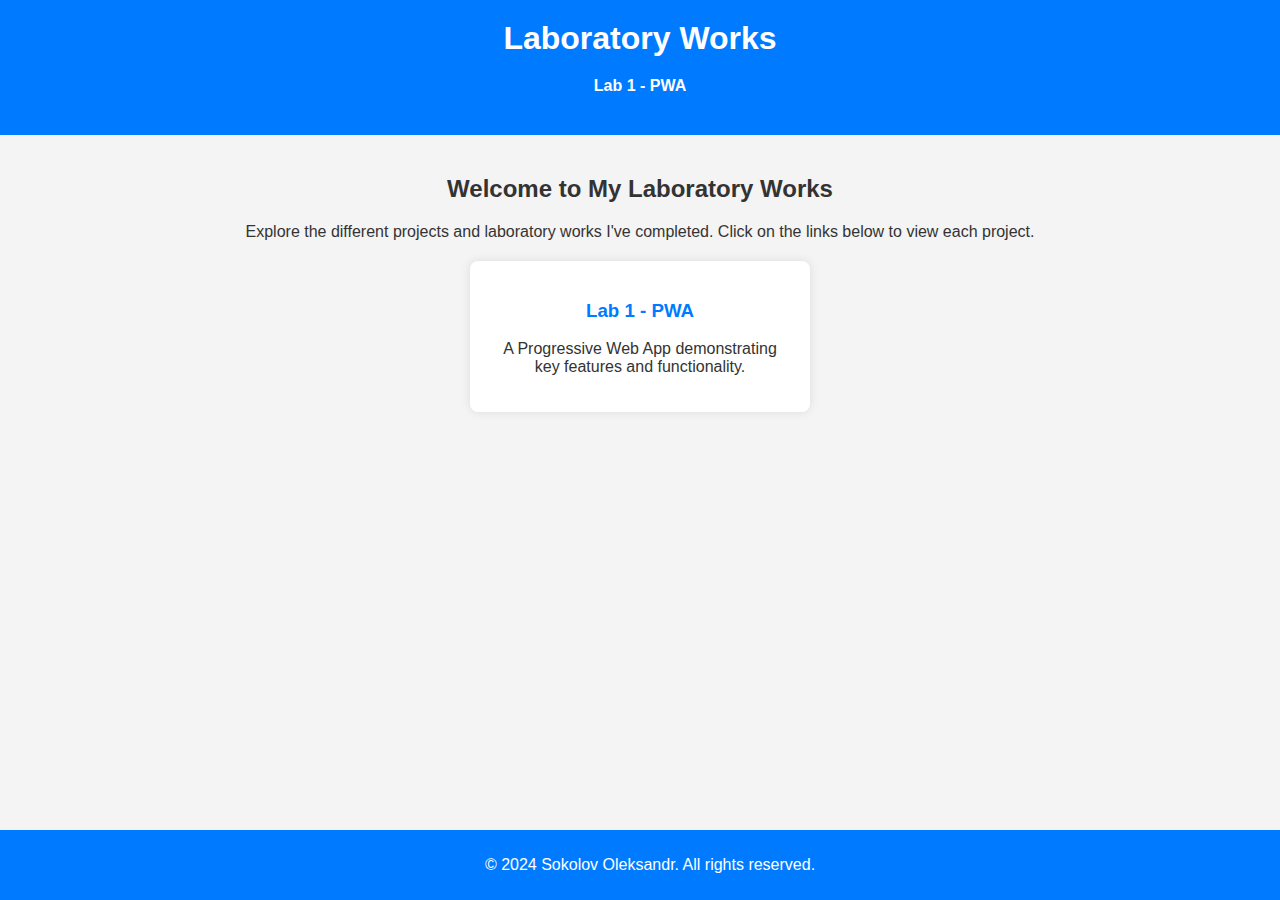
==== index.html @ 69c6d7df "fix(main): change url's" ====
<!DOCTYPE html>
<html lang="en">
<head>
    <meta charset="UTF-8">
    <meta name="viewport" content="width=device-width, initial-scale=1.0">
    <title>Laboratory Works</title>
    <link rel="stylesheet" href="style.css">
</head>
<body>
    <header>
        <h1>Laboratory Works</h1>
        <nav>
            <ul>
                <li><a href="https://sokolovgit.github.io/PWA/lab1/src/index.html">Lab 1 - PWA</a></li>
                <!-- Add more links here -->
            </ul>
        </nav>
    </header>
    <main>
        <section class="intro">
            <h2>Welcome to My Laboratory Works</h2>
            <p>Explore the different projects and laboratory works I've completed. Click on the links below to view each project.</p>
        </section>
        <section class="works">
            <div class="work-item">
                <h3><a href="https://sokolovgit.github.io/PWA/lab1/src/index.html">Lab 1 - PWA</a></h3>
                <p>A Progressive Web App demonstrating key features and functionality.</p>
            </div>
            <!-- Add more work items here -->
        </section>
    </main>
    <footer>
        <p>&copy; 2024 Sokolov Oleksandr. All rights reserved.</p>
    </footer>
</body>
</html>
---- style.css ----
/* General Styles */
body {
    font-family: Arial, sans-serif;
    margin: 0;
    padding: 0;
    background-color: #f4f4f4;
    color: #333;
}

header {
    background-color: #007bff;
    color: white;
    padding: 20px;
    text-align: center;
}

header h1 {
    margin: 0;
}

nav ul {
    list-style: none;
    padding: 0;
    margin: 20px 0;
}

nav ul li {
    display: inline;
    margin: 0 10px;
}

nav ul li a {
    color: white;
    text-decoration: none;
    font-weight: bold;
}

nav ul li a:hover {
    text-decoration: underline;
}

main {
    padding: 20px;
}

.intro {
    text-align: center;
    margin-bottom: 20px;
}

.works {
    display: flex;
    flex-wrap: wrap;
    gap: 20px;
    justify-content: center;
}

.work-item {
    background: white;
    border-radius: 8px;
    box-shadow: 0 0 10px rgba(0, 0, 0, 0.1);
    padding: 20px;
    width: 300px;
    text-align: center;
}

.work-item h3 a {
    color: #007bff;
    text-decoration: none;
}

.work-item h3 a:hover {
    text-decoration: underline;
}

footer {
    background-color: #007bff;
    color: white;
    text-align: center;
    padding: 10px;
    position: fixed;
    width: 100%;
    bottom: 0;
}
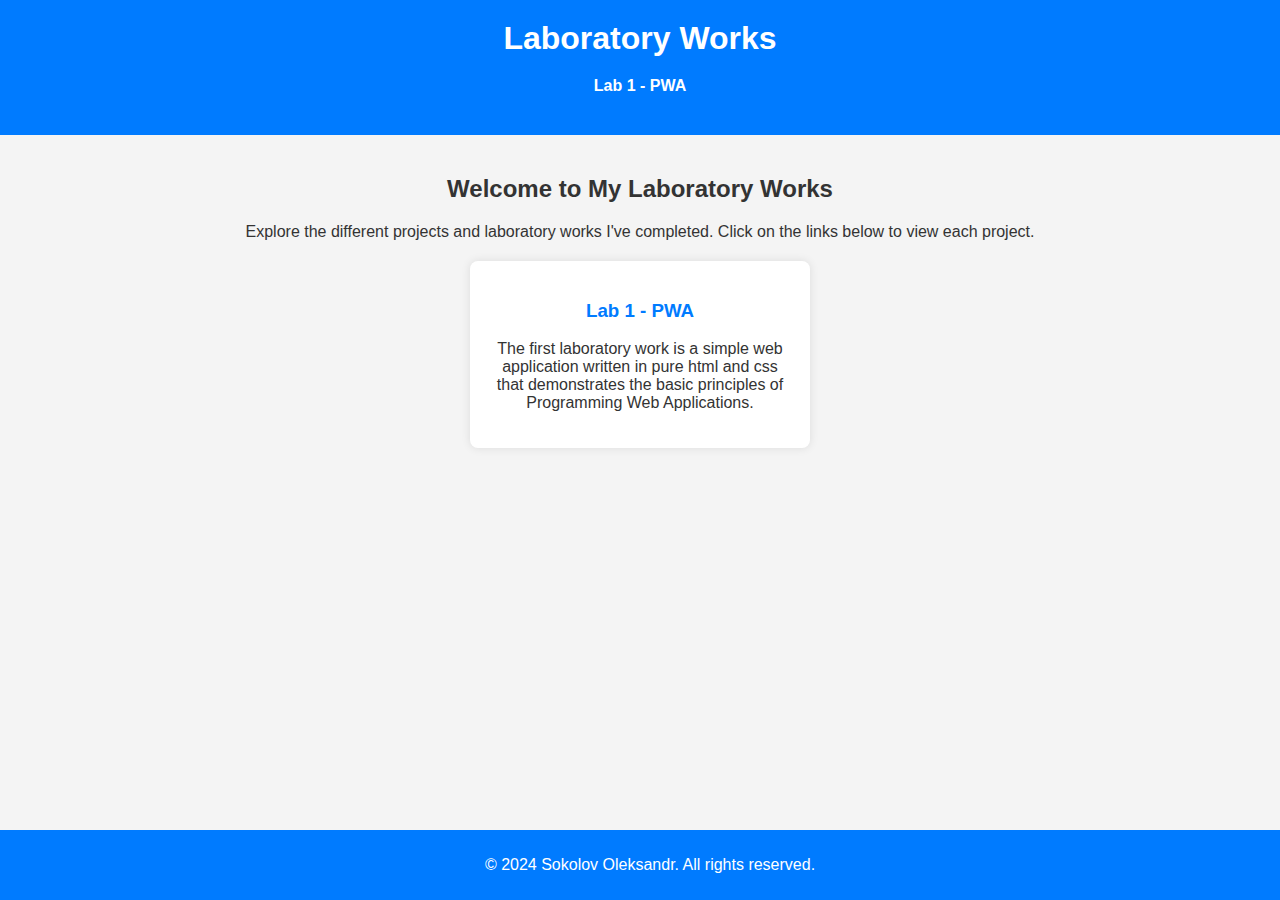
==== commit 19708af0: "fix: fix images" ====
--- a/index.html
+++ b/index.html
@@ -1,36 +1,42 @@
 <!DOCTYPE html>
 <html lang="en">
-<head>
-    <meta charset="UTF-8">
-    <meta name="viewport" content="width=device-width, initial-scale=1.0">
+  <head>
+    <meta charset="UTF-8" />
+    <meta name="viewport" content="width=device-width, initial-scale=1.0" />
     <title>Laboratory Works</title>
-    <link rel="stylesheet" href="style.css">
-</head>
-<body>
+    <link rel="stylesheet" href="style.css" />
+    <base href="https://sokolovgit.github.io/PWA/" />
+  </head>
+  <body>
     <header>
-        <h1>Laboratory Works</h1>
-        <nav>
-            <ul>
-                <li><a href="https://sokolovgit.github.io/PWA/lab1/src/index.html">Lab 1 - PWA</a></li>
-                <!-- Add more links here -->
-            </ul>
-        </nav>
+      <h1>Laboratory Works</h1>
+      <nav>
+        <ul>
+          <li><a href="lab1/src/index.html">Lab 1 - PWA</a></li>
+          <!-- Add more links here -->
+        </ul>
+      </nav>
     </header>
     <main>
-        <section class="intro">
-            <h2>Welcome to My Laboratory Works</h2>
-            <p>Explore the different projects and laboratory works I've completed. Click on the links below to view each project.</p>
-        </section>
-        <section class="works">
-            <div class="work-item">
-                <h3><a href="https://sokolovgit.github.io/PWA/lab1/src/index.html">Lab 1 - PWA</a></h3>
-                <p>A Progressive Web App demonstrating key features and functionality.</p>
-            </div>
-            <!-- Add more work items here -->
-        </section>
+      <section class="intro">
+        <h2>Welcome to My Laboratory Works</h2>
+        <p>
+          Explore the different projects and laboratory works I've completed.
+          Click on the links below to view each project.
+        </p>
+      </section>
+      <section class="works">
+        <div class="work-item">
+          <h3><a href="lab1/src/index.html">Lab 1 - PWA</a></h3>
+          <p>
+            The first laboratory work is a simple web application written in pure html and css that demonstrates the basic principles of Programming Web Applications.
+          </p>
+        </div>
+        <!-- Add more work items here -->
+      </section>
     </main>
     <footer>
-        <p>&copy; 2024 Sokolov Oleksandr. All rights reserved.</p>
+      <p>&copy; 2024 Sokolov Oleksandr. All rights reserved.</p>
     </footer>
-</body>
+  </body>
 </html>
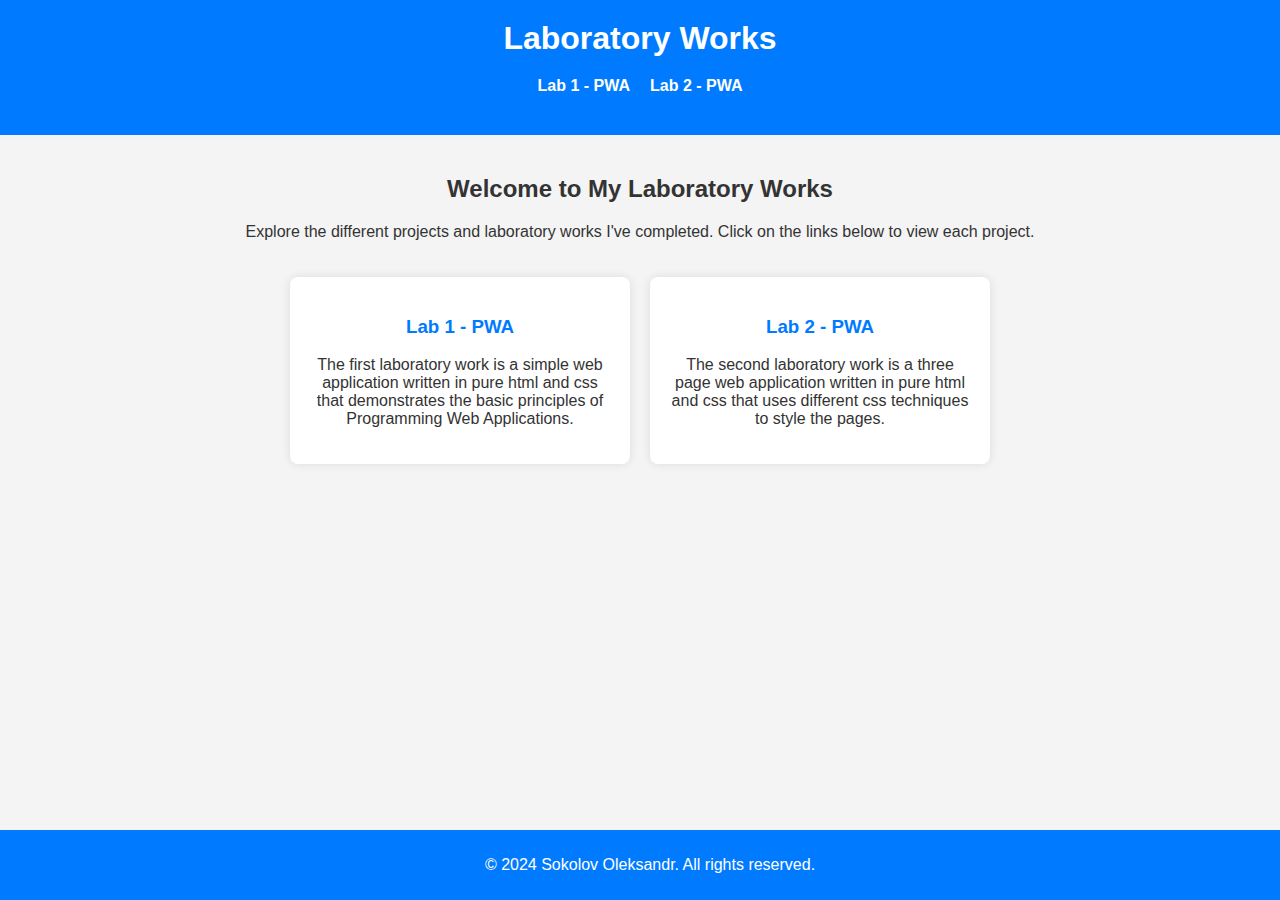
==== commit eb38460c: "feat(main): add new laboratory" ====
--- a/index.html
+++ b/index.html
@@ -13,7 +13,7 @@
       <nav>
         <ul>
           <li><a href="lab1/src/index.html">Lab 1 - PWA</a></li>
-          <!-- Add more links here -->
+          <li><a href="lab2/src/index.html">Lab 2 - PWA</a></li>
         </ul>
       </nav>
     </header>
@@ -32,7 +32,11 @@
             The first laboratory work is a simple web application written in pure html and css that demonstrates the basic principles of Programming Web Applications.
           </p>
         </div>
-        <!-- Add more work items here -->
+        <div class="work-item">
+          <h3><a href="lab2/src/index.html">Lab 2 - PWA</a></h3>
+          <p>
+            The second laboratory work is a three page web application written in pure html and css that uses different css techniques to style the pages.
+          </p>
       </section>
     </main>
     <footer>
--- a/style.css
+++ b/style.css
@@ -5,27 +5,37 @@
     padding: 0;
     background-color: #f4f4f4;
     color: #333;
+    display: flex;
+    flex-direction: column;
+    min-height: 100vh;
 }
 
 header {
     background-color: #007bff;
     color: white;
     padding: 20px;
-    text-align: center;
+    display: flex;
+    flex-direction: column;
+    align-items: center;
+    justify-content: center;
 }
 
 header h1 {
     margin: 0;
 }
 
+nav {
+    margin: 20px 0;
+}
+
 nav ul {
     list-style: none;
     padding: 0;
-    margin: 20px 0;
+    margin: 0;
+    display: flex;
 }
 
 nav ul li {
-    display: inline;
     margin: 0 10px;
 }
 
@@ -40,7 +50,10 @@
 }
 
 main {
+    flex: 1;
     padding: 20px;
+    display: flex;
+    flex-direction: column;
 }
 
 .intro {
@@ -78,7 +91,8 @@
     color: white;
     text-align: center;
     padding: 10px;
-    position: fixed;
+    display: flex;
+    align-items: center;
+    justify-content: center;
     width: 100%;
-    bottom: 0;
 }
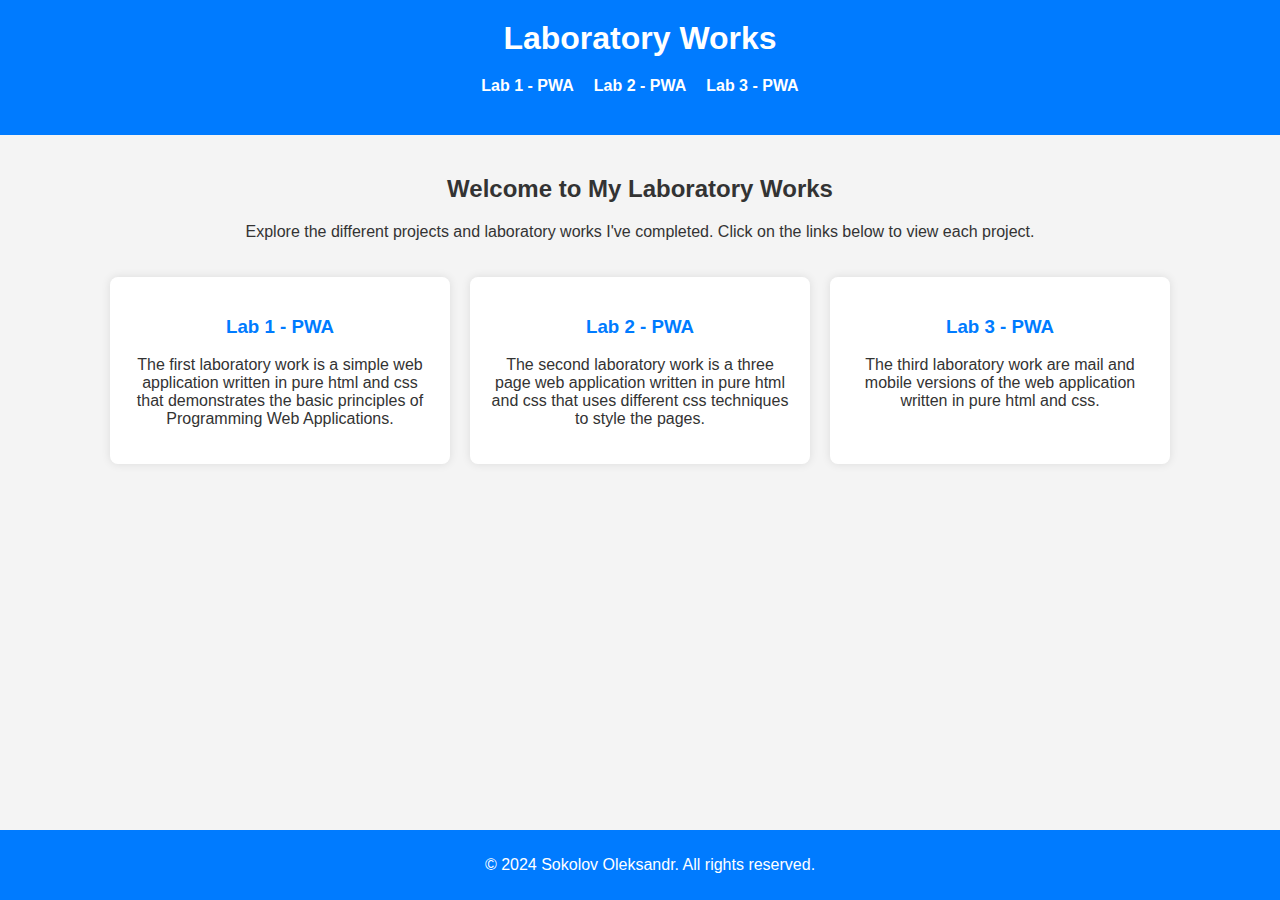
==== commit da4a4c99: "feat(lab3): init lab3 files" ====
--- a/index.html
+++ b/index.html
@@ -14,6 +14,7 @@
         <ul>
           <li><a href="lab1/src/index.html">Lab 1 - PWA</a></li>
           <li><a href="lab2/src/index.html">Lab 2 - PWA</a></li>
+          <li><a href="lab3/src/index.html">Lab 3 - PWA</a></li>
         </ul>
       </nav>
     </header>
@@ -29,14 +30,26 @@
         <div class="work-item">
           <h3><a href="lab1/src/index.html">Lab 1 - PWA</a></h3>
           <p>
-            The first laboratory work is a simple web application written in pure html and css that demonstrates the basic principles of Programming Web Applications.
+            The first laboratory work is a simple web application written in
+            pure html and css that demonstrates the basic principles of
+            Programming Web Applications.
           </p>
         </div>
         <div class="work-item">
           <h3><a href="lab2/src/index.html">Lab 2 - PWA</a></h3>
           <p>
-            The second laboratory work is a three page web application written in pure html and css that uses different css techniques to style the pages.
+            The second laboratory work is a three page web application written
+            in pure html and css that uses different css techniques to style the
+            pages.
           </p>
+        </div>
+        <div class="work-item">
+          <h3><a href="lab3/src/index.html">Lab 3 - PWA</a></h3>
+          <p>
+            The third laboratory work are mail and mobile versions of the web
+            application written in pure html and css.
+          </p>
+        </div>
       </section>
     </main>
     <footer>
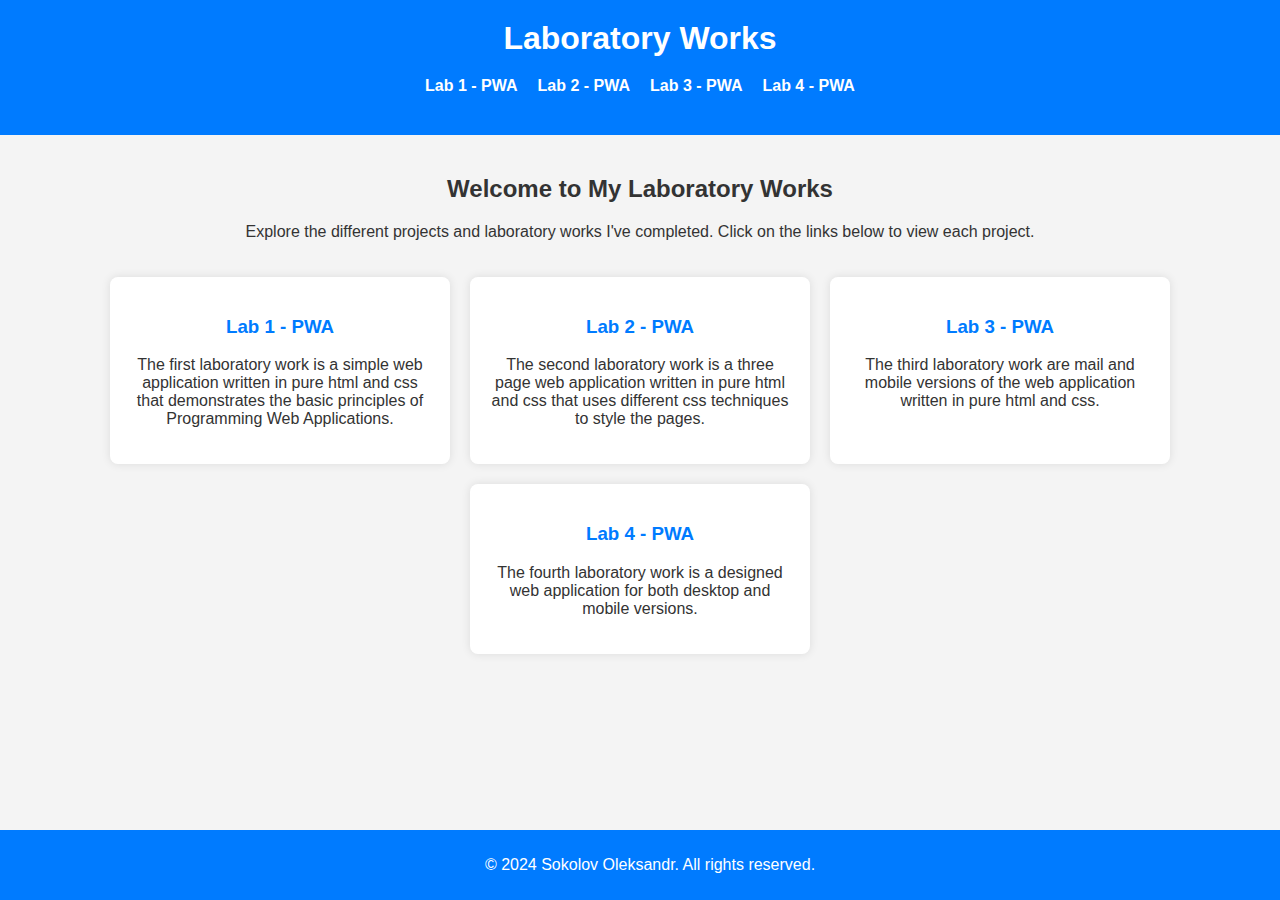
==== commit d1c43bd1: "feat(lab4): add lab4 to the main page" ====
--- a/index.html
+++ b/index.html
@@ -15,6 +15,7 @@
           <li><a href="lab1/src/index.html">Lab 1 - PWA</a></li>
           <li><a href="lab2/src/index.html">Lab 2 - PWA</a></li>
           <li><a href="lab3/src/index.html">Lab 3 - PWA</a></li>
+          <li><a href="lab3/src/index.html">Lab 4 - PWA</a></li>
         </ul>
       </nav>
     </header>
@@ -50,6 +51,14 @@
             application written in pure html and css.
           </p>
         </div>
+        <div class="work-item">
+          <h3><a href="lab4/src/index.html">Lab 4 - PWA</a></h3>
+          <p>
+            The fourth laboratory work is a designed web application for both desktop and mobile versions.
+          </p>
+        </div>
+
+        
       </section>
     </main>
     <footer>
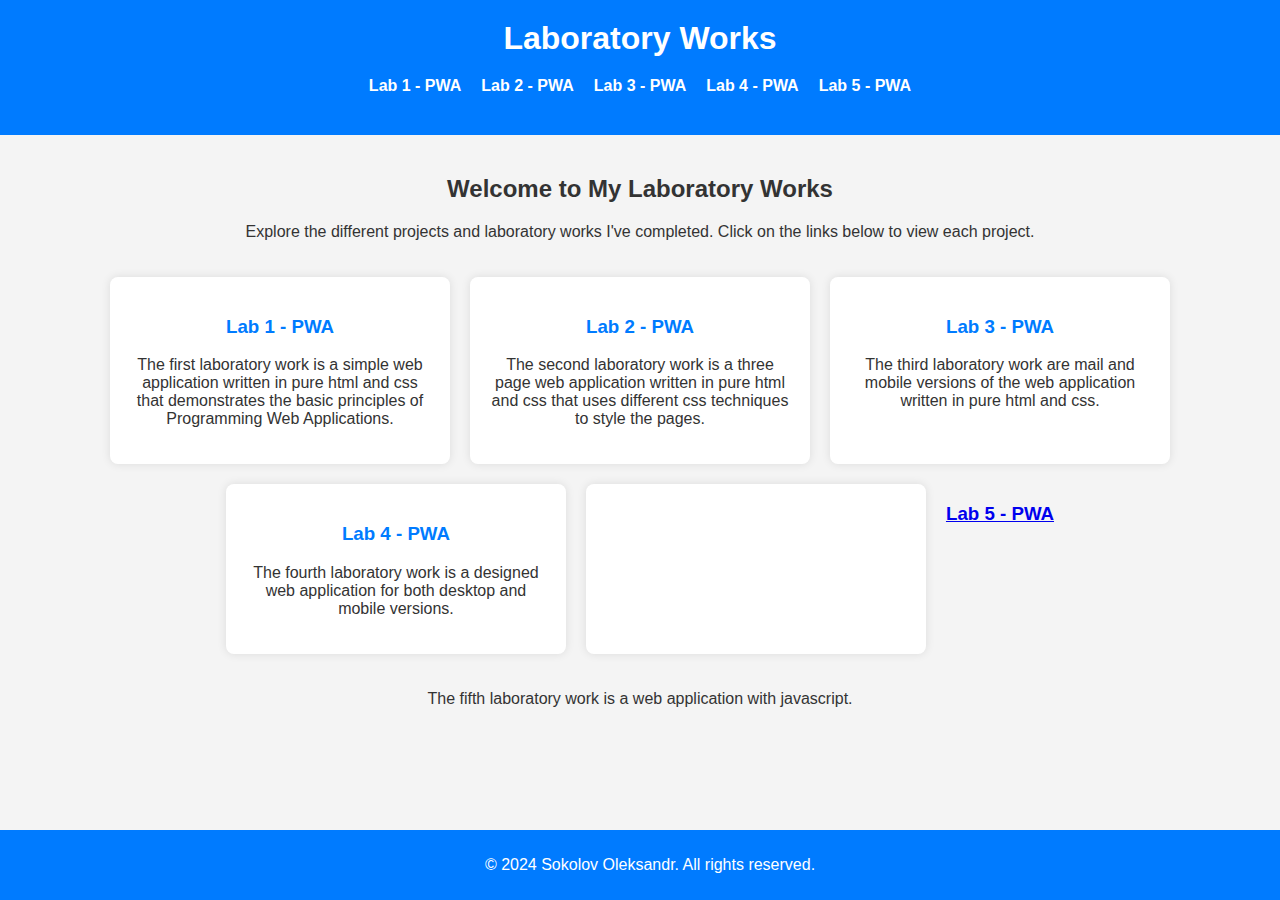
==== commit 4560fc57: "feat(lab5): init workspace" ====
--- a/index.html
+++ b/index.html
@@ -15,7 +15,8 @@
           <li><a href="lab1/src/index.html">Lab 1 - PWA</a></li>
           <li><a href="lab2/src/index.html">Lab 2 - PWA</a></li>
           <li><a href="lab3/src/index.html">Lab 3 - PWA</a></li>
-          <li><a href="lab3/src/index.html">Lab 4 - PWA</a></li>
+          <li><a href="lab4/src/index.html">Lab 4 - PWA</a></li>
+          <li><a href="lab5/src/index.html">Lab 5 - PWA</a></li>
         </ul>
       </nav>
     </header>
@@ -57,7 +58,12 @@
             The fourth laboratory work is a designed web application for both desktop and mobile versions.
           </p>
         </div>
-
+        <div class="work-item"></div>
+          <h3><a href="lab5/src/index.html">Lab 5 - PWA</a></h3>
+          <p>
+            The fifth laboratory work is a web application with javascript.
+          </p>
+        </div>
         
       </section>
     </main>
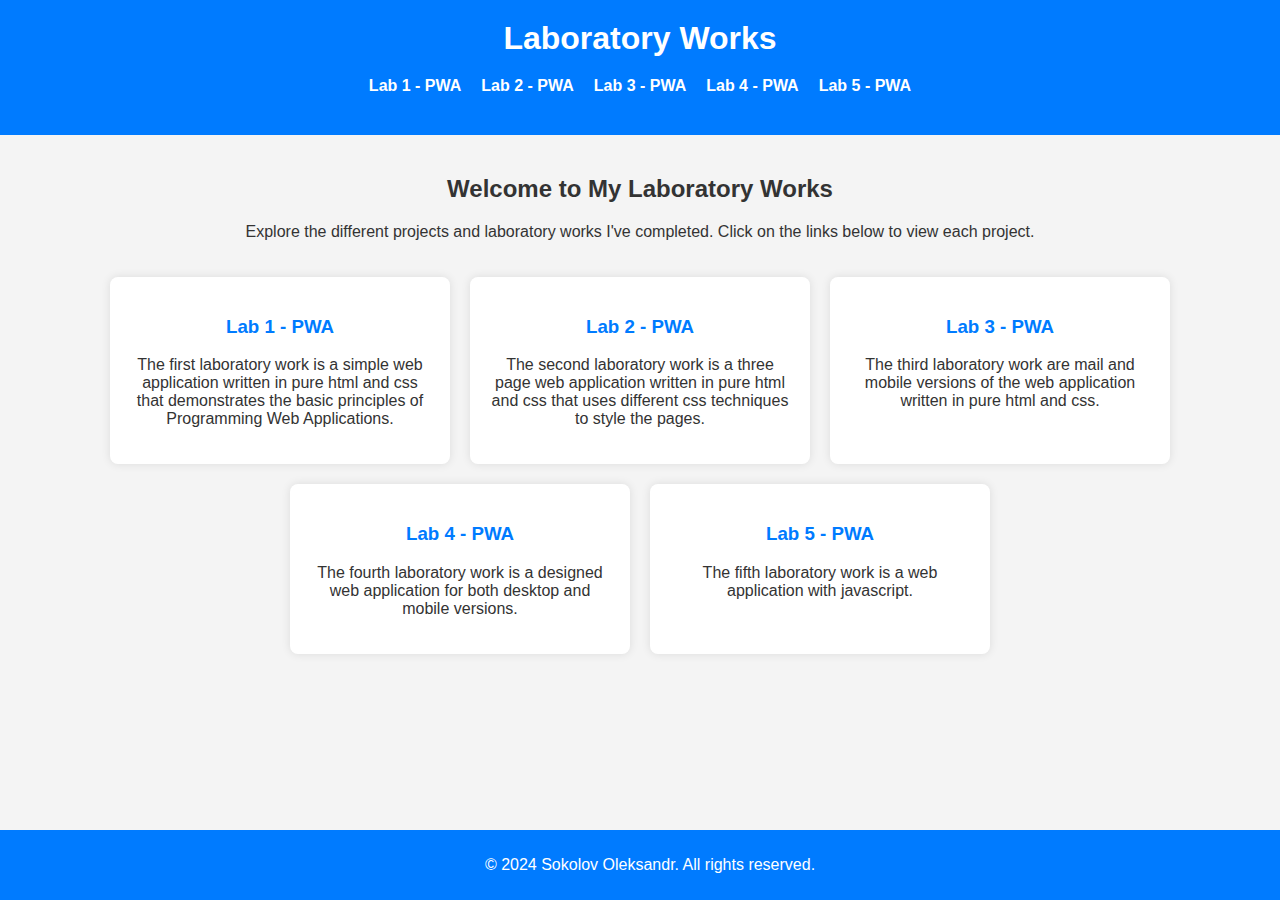
==== commit 88200ef2: "fix: fix main page html" ====
--- a/index.html
+++ b/index.html
@@ -55,16 +55,14 @@
         <div class="work-item">
           <h3><a href="lab4/src/index.html">Lab 4 - PWA</a></h3>
           <p>
-            The fourth laboratory work is a designed web application for both desktop and mobile versions.
+            The fourth laboratory work is a designed web application for both
+            desktop and mobile versions.
           </p>
         </div>
-        <div class="work-item"></div>
+        <div class="work-item">
           <h3><a href="lab5/src/index.html">Lab 5 - PWA</a></h3>
-          <p>
-            The fifth laboratory work is a web application with javascript.
-          </p>
+          <p>The fifth laboratory work is a web application with javascript.</p>
         </div>
-        
       </section>
     </main>
     <footer>
